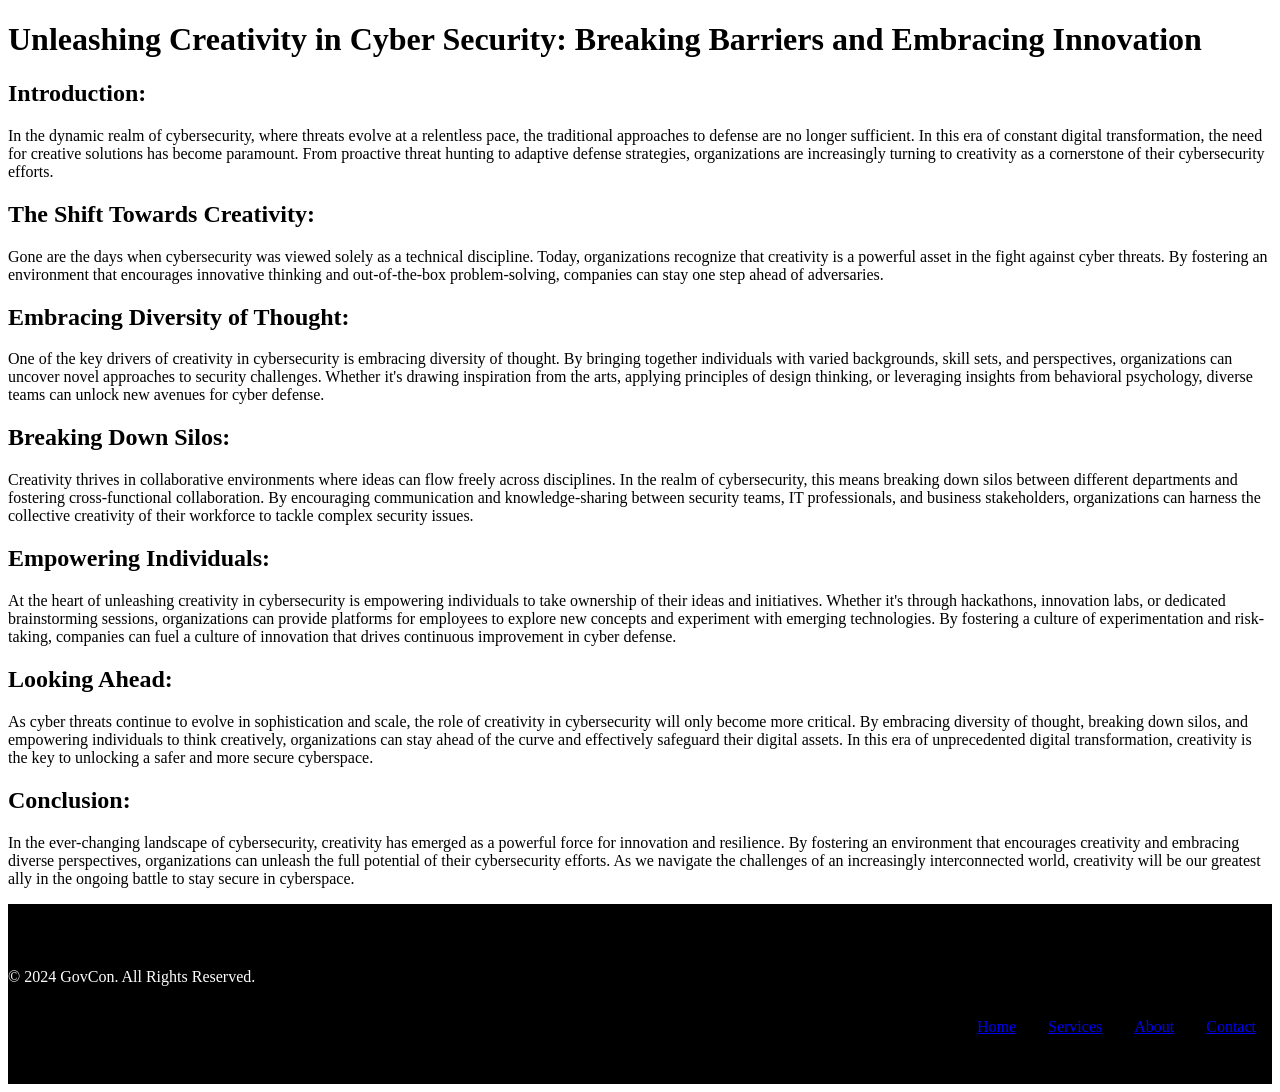
==== article1.html @ 97a63624 "Add files via upload" ====
<!DOCTYPE html>
<html lang="en">
<head>
    <meta charset="UTF-8">
    <meta name="viewport" content="width=device-width, initial-scale=1.0">
    <title>Unleashing Creativity in Cyber Security</title>
    <link rel="stylesheet" href="styles.css">
</head>
<body>
    <header>
        <h1>Unleashing Creativity in Cyber Security: Breaking Barriers and Embracing Innovation</h1>
    </header>
    <main>
        <section>
            <h2>Introduction:</h2>
            <p>In the dynamic realm of cybersecurity, where threats evolve at a relentless pace, the traditional approaches to defense are no longer sufficient. In this era of constant digital transformation, the need for creative solutions has become paramount. From proactive threat hunting to adaptive defense strategies, organizations are increasingly turning to creativity as a cornerstone of their cybersecurity efforts.</p>
        </section>
        <section>
            <h2>The Shift Towards Creativity:</h2>
            <p>Gone are the days when cybersecurity was viewed solely as a technical discipline. Today, organizations recognize that creativity is a powerful asset in the fight against cyber threats. By fostering an environment that encourages innovative thinking and out-of-the-box problem-solving, companies can stay one step ahead of adversaries.</p>
        </section>
        <section>
            <h2>Embracing Diversity of Thought:</h2>
            <p>One of the key drivers of creativity in cybersecurity is embracing diversity of thought. By bringing together individuals with varied backgrounds, skill sets, and perspectives, organizations can uncover novel approaches to security challenges. Whether it's drawing inspiration from the arts, applying principles of design thinking, or leveraging insights from behavioral psychology, diverse teams can unlock new avenues for cyber defense.</p>
        </section>
        <section>
            <h2>Breaking Down Silos:</h2>
            <p>Creativity thrives in collaborative environments where ideas can flow freely across disciplines. In the realm of cybersecurity, this means breaking down silos between different departments and fostering cross-functional collaboration. By encouraging communication and knowledge-sharing between security teams, IT professionals, and business stakeholders, organizations can harness the collective creativity of their workforce to tackle complex security issues.</p>
        </section>
        <section>
            <h2>Empowering Individuals:</h2>
            <p>At the heart of unleashing creativity in cybersecurity is empowering individuals to take ownership of their ideas and initiatives. Whether it's through hackathons, innovation labs, or dedicated brainstorming sessions, organizations can provide platforms for employees to explore new concepts and experiment with emerging technologies. By fostering a culture of experimentation and risk-taking, companies can fuel a culture of innovation that drives continuous improvement in cyber defense.</p>
        </section>
        <section>
            <h2>Looking Ahead:</h2>
            <p>As cyber threats continue to evolve in sophistication and scale, the role of creativity in cybersecurity will only become more critical. By embracing diversity of thought, breaking down silos, and empowering individuals to think creatively, organizations can stay ahead of the curve and effectively safeguard their digital assets. In this era of unprecedented digital transformation, creativity is the key to unlocking a safer and more secure cyberspace.</p>
        </section>
        <section>
            <h2>Conclusion:</h2>
            <p>In the ever-changing landscape of cybersecurity, creativity has emerged as a powerful force for innovation and resilience. By fostering an environment that encourages creativity and embracing diverse perspectives, organizations can unleash the full potential of their cybersecurity efforts. As we navigate the challenges of an increasingly interconnected world, creativity will be our greatest ally in the ongoing battle to stay secure in cyberspace.</p>
        </section>
    </main>
</body>
</html>
<style>
  .cid-u2R1fj4EU4 {
    padding-top: 3rem;
    padding-bottom: 3rem;
    background-color: #000000;
  }
  .cid-u2R1fj4EU4 .mbr-fallback-image.disabled {
    display: none;
  }
  .cid-u2R1fj4EU4 .mbr-fallback-image {
    display: block;
    background-size: cover;
    background-position: center center;
    width: 100%;
    height: 100%;
    position: absolute;
    top: 0;
  }
  .cid-u2R1fj4EU4 .copyright {
    color: #ffffff;
    text-align: left;
  }
  .cid-u2R1fj4EU4 .center {
    display: flex;
    flex-direction: column;
    justify-content: center;
  }
  @media (max-width: 991px) {
    .cid-u2R1fj4EU4 .row {
      flex-direction: column-reverse !important;
    }
    .cid-u2R1fj4EU4 .row .copyright {
      margin: 1rem 0 0 0;
    }
  }
  .cid-u2R1fj4EU4 .row-links {
    width: 100%;
    justify-content: center;
  }
  .cid-u2R1fj4EU4 .row-links .row-links-soc {
    list-style: none;
    display: flex;
    justify-content: right;
    flex-wrap: wrap;
    padding: 0;
    margin-bottom: 0;
  }
  @media (max-width: 991px) {
    .cid-u2R1fj4EU4 .row-links .row-links-soc {
      justify-content: center;
    }
  }
  .cid-u2R1fj4EU4 .row-links .row-links-soc li {
    padding: 0 1rem 0rem 1rem;
  }
  @media (max-width: 767px) {
    .cid-u2R1fj4EU4 .row-links .row-links-soc li {
      padding: 0 1rem 1rem 1rem;
    }
  }
  .cid-u2R1fj4EU4 .row-links .row-links-soc li p {
    margin: 0;
  }
  @media (max-width: 991px) {
    .cid-u2R1fj4EU4 .copyright {
      text-align: center;
    }
  }
  </style>
  <section class="footer2 cid-u2R1fj4EU4" id="footer-5-u2R1fj4EU4">
    <div class="container">
      <div class="row">
        <div class="col-12 col-lg-6 center mt-2 mb-3">
          <p class="mbr-fonts-style copyright mb-0 display-7">
            © 2024 GovCon. All Rights Reserved.
          </p>
        </div>
        <div class="col-12 col-lg-6 center">
          <div class="row-links mt-2 mb-3">
            <ul class="row-links-soc">
              <li class="row-links-soc-item mbr-fonts-style display-7">
                <a href="index.html" class="text-white">Home</a>
              </li>
              <li class="row-links-soc-item mbr-fonts-style display-7">
                <a href="index.html" class="text-white">Services</a>
              </li>
              <li class="row-links-soc-item mbr-fonts-style display-7">
                <a href="index.html" class="text-white">About</a>
              </li>
              <li class="row-links-soc-item mbr-fonts-style display-7">
                <a href="index.html" class="text-white">Contact</a>
              </li>
            </ul>
          </div>
        </div>
      </div>
    </div>
  </section>
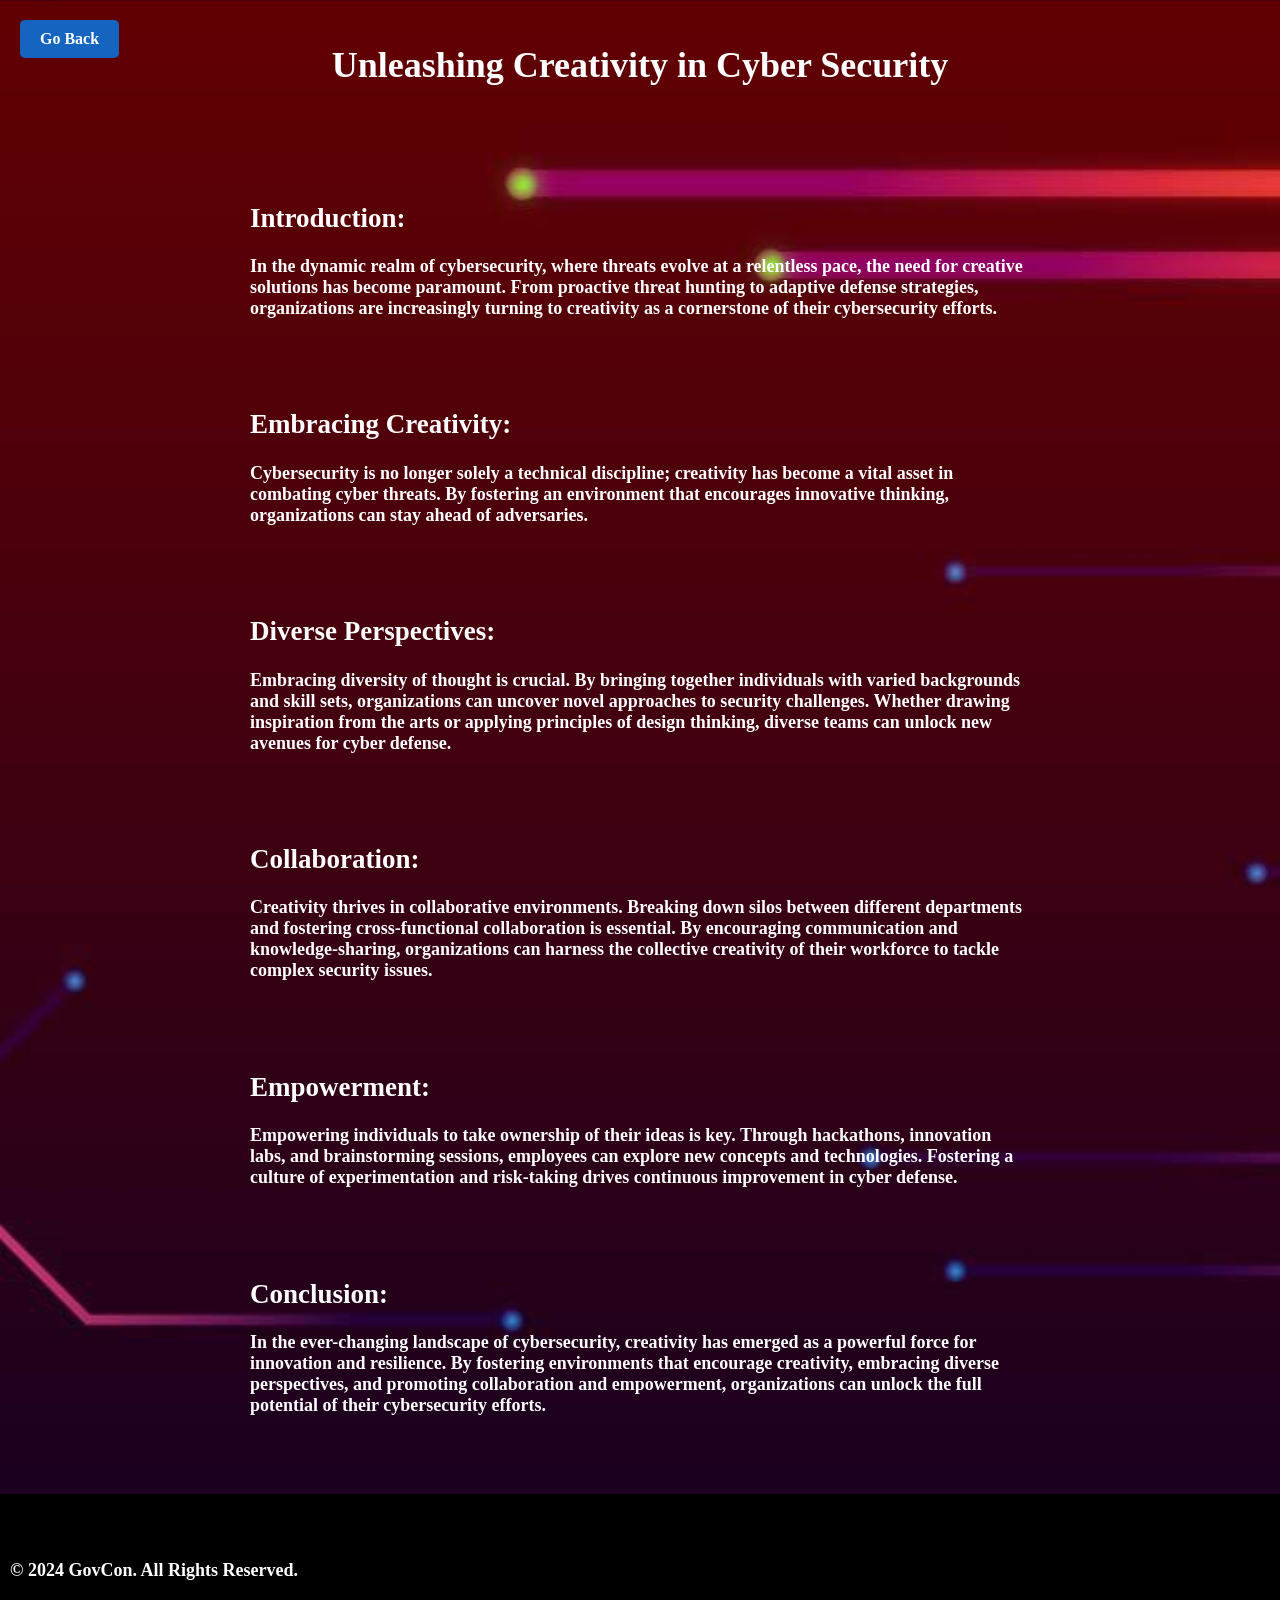
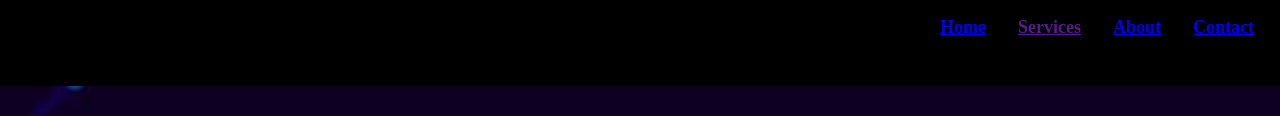
==== commit 9a567dd9: "Add files via upload" ====
--- a/article1.html
+++ b/article1.html
@@ -1,49 +1,105 @@
-
 <!DOCTYPE html>
 <html lang="en">
 <head>
     <meta charset="UTF-8">
     <meta name="viewport" content="width=device-width, initial-scale=1.0">
     <title>Unleashing Creativity in Cyber Security</title>
-    <link rel="stylesheet" href="styles.css">
+    <style>
+        /* Additional CSS styles for red theme and background */
+        body {
+            background-image: url(assets/images/—Pngtree—technology\ red\ line\ circuit\ background_1380051.jpg); /* Background image */
+            background-size: cover; /* Cover the entire background */
+            background-position: center; /* Center the background image */
+            color: white; /* White text color */
+            margin: 0; /* Remove default margin */
+            padding: 0; /* Remove default padding */
+            font-weight: bold;
+            font-size: large;
+        }
+        header {
+            background-color: transparent; /* Transparent header background */
+            padding: 20px;
+            text-align: center;
+            margin-bottom: 20px; /* Add margin bottom to create space */
+        }
+        main {
+            padding: 20px;
+            margin: 0 auto; /* Center the main content */
+            max-width: 800px; /* Limit the width of the main content */
+            border-radius: 10px;
+        }
+        section {
+            margin-bottom: 30px;
+            text-align: left; /* Align text to left */
+            padding: 10px; /* Add padding for better readability */
+        }
+        section h2 {
+            color: #ffffff; /* White color for section headings */
+        }
+        section p {
+            color: #ffffff; /* White color for text */
+        }
+        .goback-btn {
+            background-color: #1565c0; /* Blue button background color */
+            color: white; /* White text color */
+            padding: 10px 20px; /* Add padding */
+            border: none; /* Remove border */
+            border-radius: 5px; /* Add border radius */
+            text-decoration: none; /* Remove underline */
+            font-size: 16px; /* Font size */
+            cursor: pointer; /* Change cursor to pointer */
+            position: fixed; /* Fixed positioning */
+            top: 20px; /* Distance from top */
+            left: 20px; /* Distance from left */
+            z-index: 9999; /* Ensure button stays on top of other content */
+        }
+        .goback-btn:hover {
+            background-color: #0d47a1; /* Darker blue on hover */
+        }
+    </style>
 </head>
 <body>
     <header>
-        <h1>Unleashing Creativity in Cyber Security: Breaking Barriers and Embracing Innovation</h1>
+        <h1>Unleashing Creativity in Cyber Security</h1>
     </header>
     <main>
         <section>
             <h2>Introduction:</h2>
-            <p>In the dynamic realm of cybersecurity, where threats evolve at a relentless pace, the traditional approaches to defense are no longer sufficient. In this era of constant digital transformation, the need for creative solutions has become paramount. From proactive threat hunting to adaptive defense strategies, organizations are increasingly turning to creativity as a cornerstone of their cybersecurity efforts.</p>
-        </section>
-        <section>
-            <h2>The Shift Towards Creativity:</h2>
-            <p>Gone are the days when cybersecurity was viewed solely as a technical discipline. Today, organizations recognize that creativity is a powerful asset in the fight against cyber threats. By fostering an environment that encourages innovative thinking and out-of-the-box problem-solving, companies can stay one step ahead of adversaries.</p>
-        </section>
-        <section>
-            <h2>Embracing Diversity of Thought:</h2>
-            <p>One of the key drivers of creativity in cybersecurity is embracing diversity of thought. By bringing together individuals with varied backgrounds, skill sets, and perspectives, organizations can uncover novel approaches to security challenges. Whether it's drawing inspiration from the arts, applying principles of design thinking, or leveraging insights from behavioral psychology, diverse teams can unlock new avenues for cyber defense.</p>
-        </section>
-        <section>
-            <h2>Breaking Down Silos:</h2>
-            <p>Creativity thrives in collaborative environments where ideas can flow freely across disciplines. In the realm of cybersecurity, this means breaking down silos between different departments and fostering cross-functional collaboration. By encouraging communication and knowledge-sharing between security teams, IT professionals, and business stakeholders, organizations can harness the collective creativity of their workforce to tackle complex security issues.</p>
-        </section>
-        <section>
-            <h2>Empowering Individuals:</h2>
-            <p>At the heart of unleashing creativity in cybersecurity is empowering individuals to take ownership of their ideas and initiatives. Whether it's through hackathons, innovation labs, or dedicated brainstorming sessions, organizations can provide platforms for employees to explore new concepts and experiment with emerging technologies. By fostering a culture of experimentation and risk-taking, companies can fuel a culture of innovation that drives continuous improvement in cyber defense.</p>
-        </section>
-        <section>
-            <h2>Looking Ahead:</h2>
-            <p>As cyber threats continue to evolve in sophistication and scale, the role of creativity in cybersecurity will only become more critical. By embracing diversity of thought, breaking down silos, and empowering individuals to think creatively, organizations can stay ahead of the curve and effectively safeguard their digital assets. In this era of unprecedented digital transformation, creativity is the key to unlocking a safer and more secure cyberspace.</p>
-        </section>
+            <p>In the dynamic realm of cybersecurity, where threats evolve at a relentless pace, the need for creative solutions has become paramount. From proactive threat hunting to adaptive defense strategies, organizations are increasingly turning to creativity as a cornerstone of their cybersecurity efforts.</p>
+        </section>
+        
+        <section>
+            <h2>Embracing Creativity:</h2>
+            <p>Cybersecurity is no longer solely a technical discipline; creativity has become a vital asset in combating cyber threats. By fostering an environment that encourages innovative thinking, organizations can stay ahead of adversaries.</p>
+        </section>
+        
+        <section>
+            <h2>Diverse Perspectives:</h2>
+            <p>Embracing diversity of thought is crucial. By bringing together individuals with varied backgrounds and skill sets, organizations can uncover novel approaches to security challenges. Whether drawing inspiration from the arts or applying principles of design thinking, diverse teams can unlock new avenues for cyber defense.</p>
+        </section>
+        
+        <section>
+            <h2>Collaboration:</h2>
+            <p>Creativity thrives in collaborative environments. Breaking down silos between different departments and fostering cross-functional collaboration is essential. By encouraging communication and knowledge-sharing, organizations can harness the collective creativity of their workforce to tackle complex security issues.</p>
+        </section>
+        
+        <section>
+            <h2>Empowerment:</h2>
+            <p>Empowering individuals to take ownership of their ideas is key. Through hackathons, innovation labs, and brainstorming sessions, employees can explore new concepts and technologies. Fostering a culture of experimentation and risk-taking drives continuous improvement in cyber defense.</p>
+        </section>
+        
         <section>
             <h2>Conclusion:</h2>
-            <p>In the ever-changing landscape of cybersecurity, creativity has emerged as a powerful force for innovation and resilience. By fostering an environment that encourages creativity and embracing diverse perspectives, organizations can unleash the full potential of their cybersecurity efforts. As we navigate the challenges of an increasingly interconnected world, creativity will be our greatest ally in the ongoing battle to stay secure in cyberspace.</p>
+            <p>In the ever-changing landscape of cybersecurity, creativity has emerged as a powerful force for innovation and resilience. By fostering environments that encourage creativity, embracing diverse perspectives, and promoting collaboration and empowerment, organizations can unlock the full potential of their cybersecurity efforts.</p>
         </section>
     </main>
-</body>
-</html>
-<style>
+
+    <!-- Go Back button -->
+    <a href="index.html" class="goback-btn" onclick="history.go(-1)">Go Back</a>
+
+
+
+    <style>
   .cid-u2R1fj4EU4 {
     padding-top: 3rem;
     padding-bottom: 3rem;
@@ -127,7 +183,7 @@
                 <a href="index.html" class="text-white">Home</a>
               </li>
               <li class="row-links-soc-item mbr-fonts-style display-7">
-                <a href="index.html" class="text-white">Services</a>
+                <a href="" class="text-white">Services</a>
               </li>
               <li class="row-links-soc-item mbr-fonts-style display-7">
                 <a href="index.html" class="text-white">About</a>
@@ -141,3 +197,5 @@
       </div>
     </div>
   </section>
+</body>
+</html>
